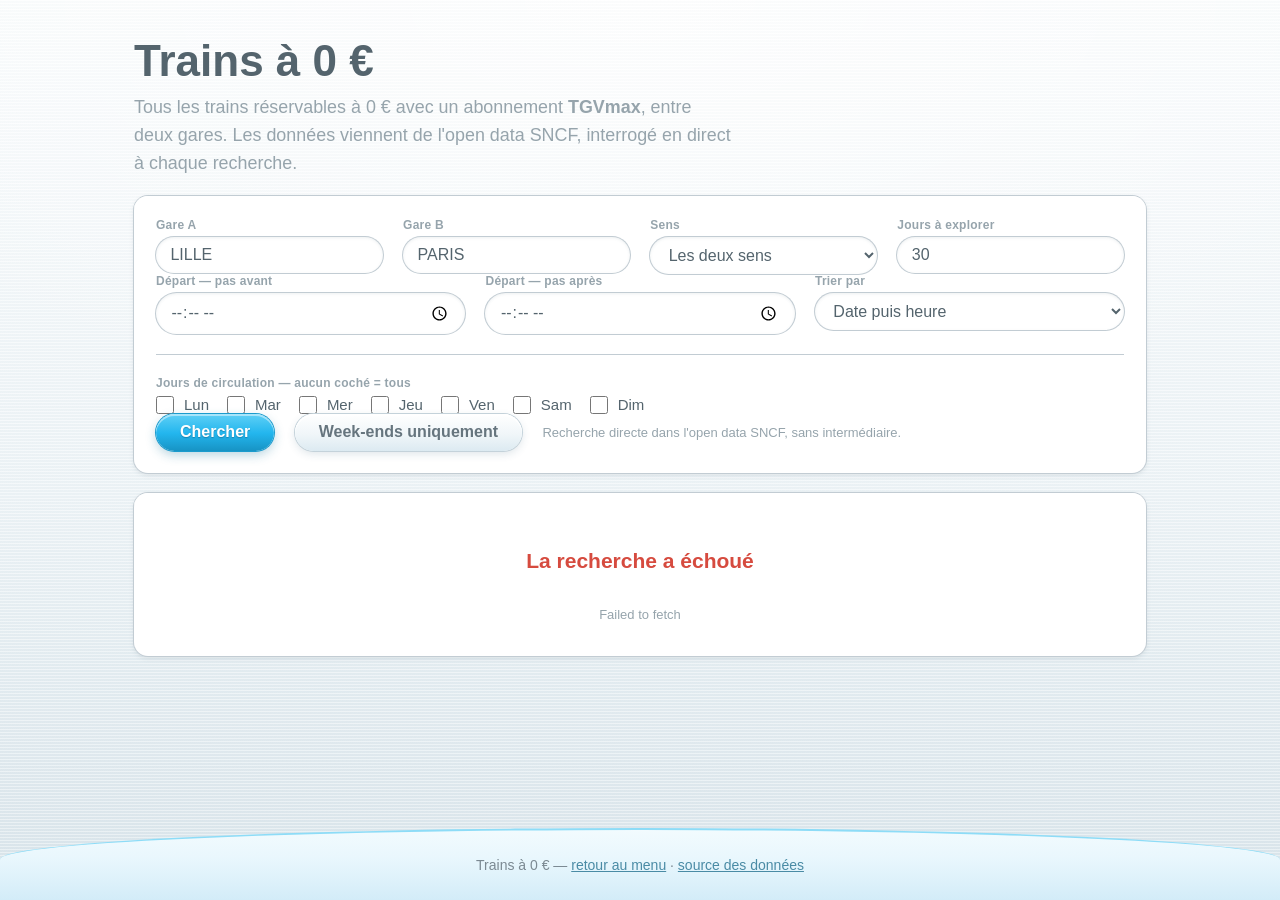
==== trains/index.html @ 4928ea66 "Page Trains a 0 euros, en statique sur l'open data SNCF Le projet sncf-max-tracker tourne sur le ser" ====
<!DOCTYPE html>
<html lang="fr">
<head>
<meta charset="utf-8">
<meta name="viewport" content="width=device-width, initial-scale=1, viewport-fit=cover">
<title>Trains à 0 € — TGVmax</title>
<meta name="description" content="Tous les trains à 0 € avec TGVmax, entre deux gares, sur les jours à venir.">
<meta name="theme-color" content="#23b6ee">
<link rel="canonical" href="https://louishanquiez.fr/trains/">

<meta property="og:type" content="website">
<meta property="og:site_name" content="Louis Hanquiez">
<meta property="og:locale" content="fr_FR">
<meta property="og:url" content="https://louishanquiez.fr/trains/">
<meta property="og:title" content="Trains à 0 € — TGVmax">
<meta property="og:description" content="Tous les trains à 0 € avec TGVmax, entre deux gares, sur les jours à venir.">
<meta property="og:image" content="https://louishanquiez.fr/assets/og-cover.png">

<link rel="icon" href="data:image/svg+xml,<svg xmlns='http://www.w3.org/2000/svg' viewBox='0 0 32 32'><rect width='32' height='32' rx='7' fill='%23eef2f4'/><circle cx='16' cy='16' r='8' fill='%2300a8e8'/></svg>">
<link rel="stylesheet" href="/kit/kit.css">
<style>
  /* Le strict nécessaire : tout le reste vient du kit. */
  .t-grid{
    display: grid;
    grid-template-columns: repeat(auto-fit, minmax(170px, 1fr));
    gap: var(--k-gap);
  }
  .t-grid .k-field{ display: flex; }
  .t-grid .k-input, .t-grid .k-select{ width: 100%; }

  .t-legend{
    display: block;
    margin-bottom: .5em;
    font-size: 12px;
    font-weight: 700;
    letter-spacing: .02em;
    color: var(--k-ink-soft);
  }
  .t-checks{ display: flex; flex-wrap: wrap; gap: 10px 18px; }

  .t-section + .t-section{
    margin-top: var(--k-gap);
    padding-top: var(--k-gap);
    border-top: 1px solid var(--k-frame-edge);
  }

  .t-h2{
    margin: clamp(24px,4vh,38px) 0 clamp(10px,2vh,16px);
    font-size: clamp(17px,2vw,23px);
    font-weight: 700;
    color: var(--k-ink-strong);
  }
  .t-h2 small{ font-weight: 400; color: var(--k-ink-soft); }

  .t-note{ margin: 0; font-size: 13px; color: var(--k-ink-soft); }
  .t-time{ font-variant-numeric: tabular-nums; }
  .t-train{ color: var(--k-ink-soft); font-variant-numeric: tabular-nums; }
  .k-table td.t-trajet{ white-space: normal; font-weight: 700; min-width: 16ch; }
  .t-jour{ font-weight: 700; }
  .t-we{ color: #2f7a2f; }
</style>
</head>
<body>

<div class="k-screen">

  <header class="k-header">
    <h1 class="k-title">Trains à 0 €</h1>
    <p class="k-lede">
      Tous les trains réservables à 0 € avec un abonnement <strong>TGVmax</strong>,
      entre deux gares. Les données viennent de l'open data SNCF, interrogé
      en direct à chaque recherche.
    </p>
  </header>

  <main class="k-main">

    <form class="k-card" id="form">

      <div class="t-section t-grid">
        <label class="k-field">
          <span class="k-label">Gare A</span>
          <input class="k-input" id="gareA" list="gares" value="LILLE" autocomplete="off" required>
        </label>
        <label class="k-field">
          <span class="k-label">Gare B</span>
          <input class="k-input" id="gareB" list="gares" value="PARIS" autocomplete="off" required>
        </label>
        <label class="k-field">
          <span class="k-label">Sens</span>
          <select class="k-select" id="sens">
            <option value="both">Les deux sens</option>
            <option value="ab">A → B seulement</option>
            <option value="ba">B → A seulement</option>
          </select>
        </label>
        <label class="k-field">
          <span class="k-label">Jours à explorer</span>
          <input class="k-input" type="number" id="jours" value="30" min="1" max="30">
        </label>
      </div>

      <datalist id="gares"></datalist>

      <div class="t-section t-grid">
        <label class="k-field">
          <span class="k-label">Départ — pas avant</span>
          <input class="k-input" type="time" id="heureMin">
        </label>
        <label class="k-field">
          <span class="k-label">Départ — pas après</span>
          <input class="k-input" type="time" id="heureMax">
        </label>
        <label class="k-field">
          <span class="k-label">Trier par</span>
          <select class="k-select" id="tri">
            <option value="date">Date puis heure</option>
            <option value="heure">Heure de départ</option>
            <option value="duree">Durée du trajet</option>
            <option value="trajet">Trajet (A→Z)</option>
          </select>
        </label>
      </div>

      <div class="t-section">
        <span class="t-legend">Jours de circulation — aucun coché = tous</span>
        <div class="t-checks" id="jourscoches"></div>
      </div>

      <div class="k-bar" style="margin-bottom:0">
        <button class="k-btn k-btn--primary" type="submit" id="btn">Chercher</button>
        <button class="k-btn" type="button" id="btnWe">Week-ends uniquement</button>
        <p class="t-note">Recherche directe dans l'open data SNCF, sans intermédiaire.</p>
      </div>

    </form>

    <div id="zone"></div>

  </main>

  <footer class="k-footer">
    Trains à 0 € — <a href="/">retour au menu</a> ·
    <a href="https://ressources.data.sncf.com/explore/dataset/tgvmax/" target="_blank" rel="noopener">source des données</a>
  </footer>

</div>

<script src="app.js"></script>
</body>
</html>
---- kit/kit.css ----
/* ============================================================
   KIT — l'ADN visuel commun à toutes mes pages.

   Une page = un lien :
     <link rel="stylesheet" href="/kit/kit.css">

   Convention : tout ce qui vient d'ici est préfixé `k-`. Ce qui est
   propre à une page reste dans sa propre feuille, jamais ici.
   ============================================================ */

:root{
  /* ---- Châssis ---- */
  --k-bg-top:     #fbfdfe;
  --k-bg-mid:     #eef4f7;
  --k-bg-bot:     #dae6ec;
  --k-frame:      #dfe6ea;
  --k-frame-edge: #c2ccd3;

  /* ---- Encre ---- */
  --k-ink:        #66757e;
  --k-ink-strong: #54646d;
  --k-ink-soft:   #96a4ac;

  /* ---- Bleu Wii ---- */
  --k-blue:       #23b6ee;
  --k-blue-soft:  #8ddcf7;
  --k-blue-pale:  #e9f7fd;
  --k-blue-deep:  #1793c4;

  /* ---- Sémantique ---- */
  --k-good:       #4a9d4a;
  --k-warn:       #d98324;
  --k-bad:        #d64b3f;

  /* ---- Métriques ---- */
  --k-radius:     clamp(9px, 1.1vw, 15px);
  --k-radius-sm:  8px;
  --k-gap:        clamp(12px, 1.6vw, 22px);
  --k-pad:        clamp(16px, 3.5vw, 44px);

  /* ---- Ombres ---- */
  --k-lift:       0 2px 5px rgba(80,105,120,.16);
  --k-lift-hi:    0 6px 16px rgba(40,110,145,.22);

  --k-font: "Trebuchet MS", "Segoe UI", Tahoma, Verdana, sans-serif;
}

/* ============================================================
   Base
   ============================================================ */

*,
*::before,
*::after{ box-sizing: border-box; }

html, body{ height: 100%; }

body{
  margin: 0;
  font-family: var(--k-font);
  color: var(--k-ink);
  background: var(--k-bg-mid);
  -webkit-font-smoothing: antialiased;
}

/* Le fond caractéristique : dégradé de châssis + fine trame. */
.k-screen{
  position: relative;
  min-height: 100dvh;
  display: flex;
  flex-direction: column;
  background:
    radial-gradient(120% 80% at 50% 0%, #ffffff 0%, rgba(255,255,255,0) 60%),
    linear-gradient(180deg, var(--k-bg-top) 0%, var(--k-bg-mid) 55%, var(--k-bg-bot) 100%);
  background-attachment: fixed;
}

.k-screen::before{
  content: "";
  position: fixed;
  inset: 0;
  z-index: 0;
  pointer-events: none;
  opacity: .7;
  background: repeating-linear-gradient(
    180deg,
    rgba(255,255,255,.55) 0px,
    rgba(255,255,255,.55) 1px,
    rgba(150,170,180,.05) 1px,
    rgba(150,170,180,.05) 3px
  );
}

/* Visible des lecteurs d'écran et des moteurs, invisible à l'œil. */
.k-sr-only{
  position: absolute;
  width: 1px;
  height: 1px;
  margin: -1px;
  padding: 0;
  overflow: hidden;
  clip-path: inset(50%);
  white-space: nowrap;
  border: 0;
}

/* ============================================================
   Mise en page — c'est elle qui fait que deux pages sans rapport
   se ressemblent quand même.
   ============================================================ */

.k-header,
.k-main,
.k-footer{ position: relative; z-index: 1; }

.k-header{
  padding: clamp(22px, 4vh, 46px) var(--k-pad) clamp(14px, 2vh, 24px);
  max-width: 1100px;
  width: 100%;
  margin: 0 auto;
}

.k-title{
  margin: 0;
  font-size: clamp(26px, 4vw, 44px);
  font-weight: 700;
  line-height: 1.12;
  color: var(--k-ink-strong);
  text-shadow: 0 1px 0 rgba(255,255,255,.9);
}

.k-lede{
  margin: .5em 0 0;
  max-width: 60ch;
  font-size: clamp(14px, 1.4vw, 18px);
  line-height: 1.55;
  color: var(--k-ink-soft);
}

.k-main{
  flex: 1 1 auto;
  width: 100%;
  max-width: 1100px;
  margin: 0 auto;
  padding: 0 var(--k-pad) clamp(28px, 5vh, 60px);
}

/* Barre de filtres / d'actions, juste sous le titre. */
.k-bar{
  display: flex;
  flex-wrap: wrap;
  align-items: center;
  gap: var(--k-gap);
  margin-bottom: clamp(16px, 2.4vh, 26px);
}

.k-bar__spacer{ flex: 1 1 auto; }

/* Le pied de page reprend la courbe bleue du menu. */
.k-footer{
  flex: 0 0 auto;
  margin-top: auto;
  padding: clamp(18px, 3vh, 30px) var(--k-pad);
  text-align: center;
  font-size: clamp(12px, 1.2vw, 14px);
  color: #7b8992;
  background: linear-gradient(180deg, #f2fbfe 0%, var(--k-blue-pale) 40%, #d3ecf8 100%);
  border-top: 2px solid var(--k-blue-soft);
  border-radius: 50% 50% 0 0 / clamp(20px, 3.5vh, 40px) clamp(20px, 3.5vh, 40px) 0 0;
}

.k-footer a{ color: #4a8ba5; }

/* ============================================================
   Composants
   ============================================================ */

/* ---- Boutons ---- */

.k-btn{
  display: inline-flex;
  align-items: center;
  justify-content: center;
  gap: .5em;
  appearance: none;
  border: 0;
  font: inherit;
  font-weight: 700;
  font-size: clamp(13px, 1.3vw, 16px);
  text-decoration: none;
  white-space: nowrap;
  cursor: pointer;
  border-radius: 999px;
  padding: .6em 1.5em;
  color: var(--k-ink);
  background: linear-gradient(180deg, #ffffff 0%, #f0f6f9 55%, #dceaf1 100%);
  box-shadow:
    0 0 0 1px #c4d2da,
    inset 0 2px 0 rgba(255,255,255,.95),
    0 3px 8px rgba(50,95,120,.16);
  transition: transform .14s ease, box-shadow .14s ease;
}

.k-btn--primary{
  color: #fff;
  text-shadow: 0 1px 1px rgba(0,60,90,.35);
  background: linear-gradient(180deg, #5fd0f6 0%, var(--k-blue) 52%, var(--k-blue-deep) 100%);
  box-shadow:
    0 0 0 1px #1b9bcd,
    inset 0 2px 0 rgba(255,255,255,.45),
    0 4px 11px rgba(30,120,160,.32);
}

.k-btn:hover{
  transform: translateY(-2px) scale(1.03);
  box-shadow:
    0 0 0 1px var(--k-blue-soft),
    0 0 0 4px rgba(35,182,238,.20),
    var(--k-lift-hi);
}

.k-btn:active{ transform: translateY(0) scale(.98); }
.k-btn:focus{ outline: none; }
.k-btn:focus-visible{ outline: 2px solid var(--k-blue); outline-offset: 3px; }
.k-btn[disabled]{ opacity: .5; pointer-events: none; }

/* ---- Champs ---- */

.k-field{
  display: inline-flex;
  flex-direction: column;
  gap: .35em;
  min-width: 0;
}

.k-label{
  font-size: 12px;
  font-weight: 700;
  letter-spacing: .02em;
  color: var(--k-ink-soft);
}

.k-input,
.k-select{
  font: inherit;
  font-size: clamp(13px, 1.3vw, 16px);
  color: var(--k-ink-strong);
  padding: .55em .9em;
  border: 0;
  border-radius: 999px;
  background: #fff;
  box-shadow: 0 0 0 1px var(--k-frame-edge), inset 0 1px 3px rgba(80,105,120,.10);
  transition: box-shadow .14s ease;
}

.k-input:focus,
.k-select:focus{
  outline: none;
  box-shadow: 0 0 0 1px var(--k-blue-soft), 0 0 0 4px rgba(35,182,238,.20);
}

/* ---- Case à cocher ---- */

.k-check{
  display: inline-flex;
  align-items: center;
  gap: 10px;
  font-size: clamp(13px, 1.3vw, 15px);
  color: var(--k-ink-strong);
  cursor: pointer;
}

.k-check input{
  width: 18px;
  height: 18px;
  margin: 0;
  flex: 0 0 auto;
  accent-color: var(--k-blue);
}

.k-check input:focus-visible{
  outline: 2px solid var(--k-blue);
  outline-offset: 2px;
}

/* ---- Carte ---- */

.k-card{
  position: relative;
  padding: clamp(14px, 2vw, 22px);
  border-radius: var(--k-radius);
  background: #fff;
  box-shadow:
    inset 0 1px 0 rgba(255,255,255,.95),
    0 0 0 1px var(--k-frame-edge),
    var(--k-lift);
}

.k-card__title{
  margin: 0 0 .35em;
  font-size: clamp(15px, 1.6vw, 19px);
  font-weight: 700;
  color: var(--k-ink-strong);
}

.k-grid{
  display: grid;
  grid-template-columns: repeat(auto-fill, minmax(clamp(220px, 30vw, 300px), 1fr));
  gap: var(--k-gap);
}

/* ---- Puces ---- */

.k-chips{
  display: flex;
  flex-wrap: wrap;
  gap: 8px;
  margin: 0;
  padding: 0;
  list-style: none;
}

.k-chip{
  display: inline-block;
  padding: .32em .85em;
  border-radius: 999px;
  font-size: clamp(11px, 1.05vw, 14px);
  color: #40788e;
  background: var(--k-blue-pale);
  box-shadow: inset 0 0 0 1px var(--k-blue-soft);
}

.k-chip--good{ color: #2f7a2f; background: #eaf7ea; box-shadow: inset 0 0 0 1px #b6e0b6; }
.k-chip--warn{ color: #96601a; background: #fdf3e4; box-shadow: inset 0 0 0 1px #f0d2a3; }
.k-chip--bad{  color: #9c352c; background: #fdeceb; box-shadow: inset 0 0 0 1px #f2b8b3; }

/* ---- Tableau de résultats ---- */

/* Un tableau large doit défiler dans sa boîte, jamais la page. */
.k-table-wrap{
  overflow-x: auto;
  border-radius: var(--k-radius);
  box-shadow: 0 0 0 1px var(--k-frame-edge), var(--k-lift);
  background: #fff;
}

.k-table{
  width: 100%;
  border-collapse: collapse;
  font-size: clamp(13px, 1.3vw, 15px);
}

.k-table th,
.k-table td{
  padding: .75em 1em;
  text-align: left;
  white-space: nowrap;
}

.k-table thead th{
  position: sticky;
  top: 0;
  font-size: 12px;
  font-weight: 700;
  letter-spacing: .03em;
  text-transform: uppercase;
  color: #5b8ea3;
  background: var(--k-blue-pale);
  box-shadow: inset 0 -1px 0 var(--k-blue-soft);
}

.k-table tbody tr + tr td{ border-top: 1px solid #e7edf0; }
.k-table tbody tr:hover td{ background: #f6fbfd; }

/* `.k-table th` porte déjà `text-align: left` : il faut au moins autant
   de spécificité pour le contrer, d'où les sélecteurs qualifiés. */
.k-table th.k-table__num,
.k-table td.k-table__num{
  text-align: right;
  font-variant-numeric: tabular-nums;
}

/* ============================================================
   États — les trois pages en ont besoin, autant les fixer ici.
   ============================================================ */

.k-state{
  display: flex;
  flex-direction: column;
  align-items: center;
  justify-content: center;
  gap: .8em;
  /* Assez généreux seul au milieu d'une page, sans devenir absurde
     quand l'état est imbriqué dans une carte qui a déjà son padding. */
  padding: clamp(26px, 5vh, 54px) var(--k-pad);
  text-align: center;
  color: var(--k-ink-soft);
}

.k-state__title{
  font-size: clamp(16px, 1.8vw, 21px);
  font-weight: 700;
  color: var(--k-ink);
}

.k-state--error .k-state__title{ color: var(--k-bad); }

/* Posé dans une carte, l'état n'a pas besoin de sa marge pleine page :
   la carte apporte déjà la sienne. */
.k-card > .k-state{
  padding: clamp(6px, 1.4vh, 16px) 0;
}

/* Anneau de chargement, dans le bleu de la maison. */
.k-spinner{
  width: 38px;
  height: 38px;
  border-radius: 50%;
  border: 4px solid var(--k-blue-pale);
  border-top-color: var(--k-blue);
  animation: k-spin .8s linear infinite;
}

@keyframes k-spin{ to{ transform: rotate(360deg); } }

/* ============================================================
   Adaptations
   ============================================================ */

@media (max-width: 560px){
  .k-bar{ gap: 10px; }
  .k-field{ flex: 1 1 100%; }
  .k-input,
  .k-select{ width: 100%; }
}

@media (prefers-reduced-motion: reduce){
  *,
  *::before,
  *::after{
    transition-duration: .01ms !important;
    animation-duration: .01ms !important;
    animation-iteration-count: 1 !important;
  }
}
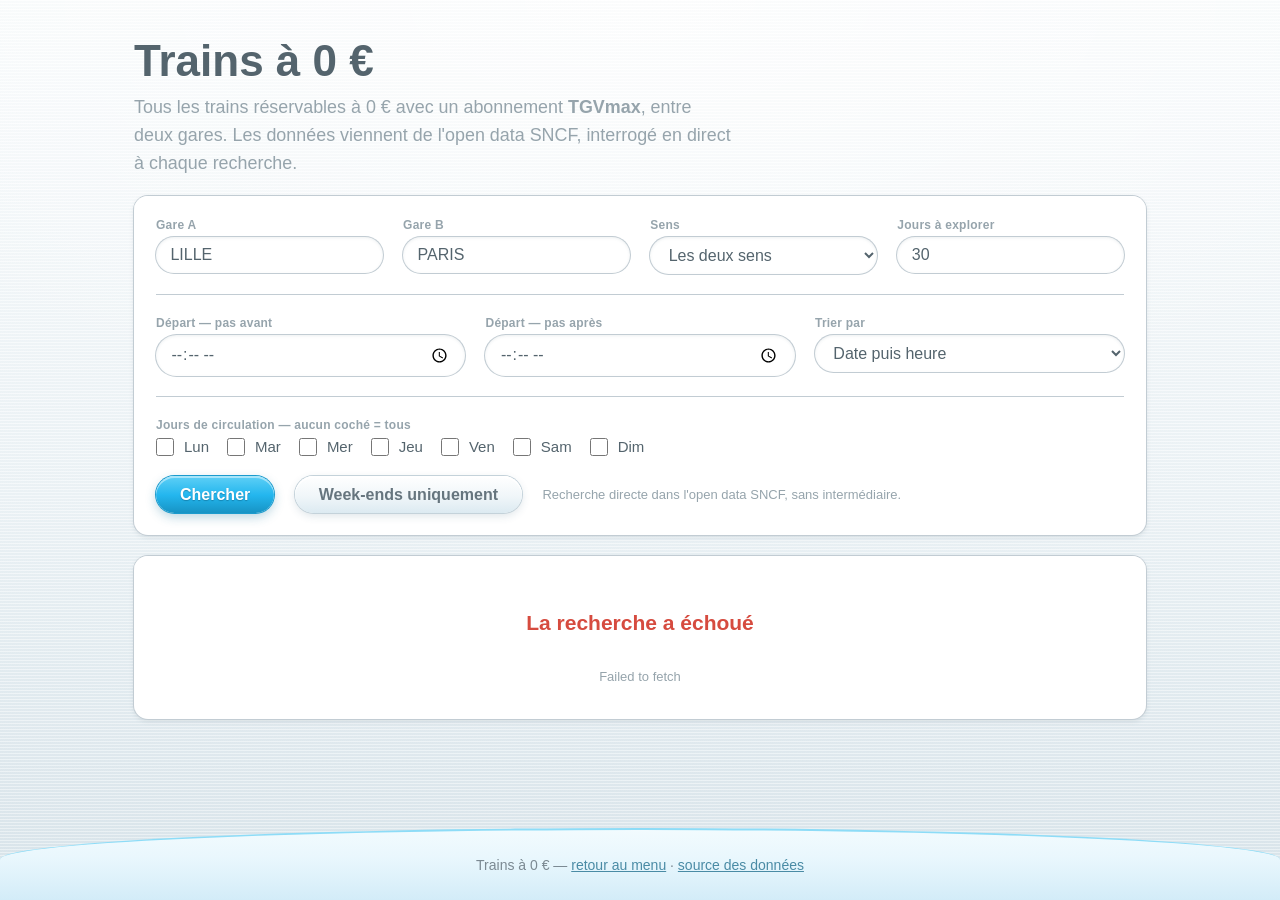
==== commit ede96f4a: "Trains : filets de section retablis Le <datalist> des gares etait place entre deux .t-section, ce qu" ====
--- a/trains/index.html
+++ b/trains/index.html
@@ -38,7 +38,12 @@
   }
   .t-checks{ display: flex; flex-wrap: wrap; gap: 10px 18px; }
 
-  .t-section + .t-section{
+  .t-section{ margin-bottom: var(--k-gap); }
+
+  /* `:not(:first-child)` plutôt que `+` : un élément invisible glissé
+     entre deux sections (le <datalist> des gares, par exemple) romprait
+     l'adjacence et supprimerait silencieusement le filet. */
+  .t-section:not(:first-child){
     margin-top: var(--k-gap);
     padding-top: var(--k-gap);
     border-top: 1px solid var(--k-frame-edge);
@@ -100,8 +105,6 @@
         </label>
       </div>
 
-      <datalist id="gares"></datalist>
-
       <div class="t-section t-grid">
         <label class="k-field">
           <span class="k-label">Départ — pas avant</span>
@@ -133,6 +136,10 @@
         <p class="t-note">Recherche directe dans l'open data SNCF, sans intermédiaire.</p>
       </div>
 
+      <!-- Invisible : sa place dans le document n'a aucune importance, on
+           l'écarte du flux des sections pour ne pas gêner leur espacement. -->
+      <datalist id="gares"></datalist>
+
     </form>
 
     <div id="zone"></div>
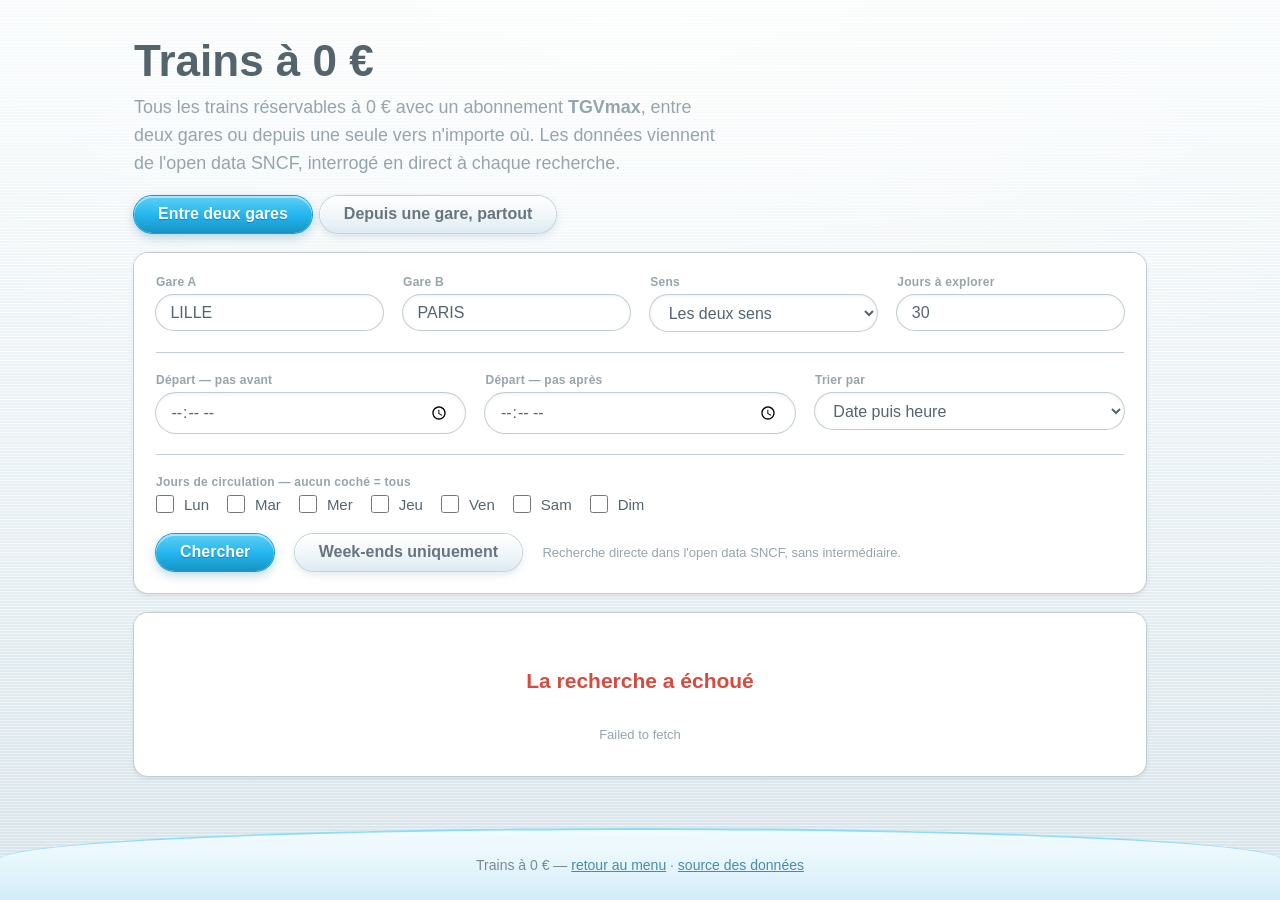
==== commit b38f69fe: "Trains : onglet "depuis une gare, partout" Ajoute un second mode de recherche à côté de la paire de " ====
--- a/trains/index.html
+++ b/trains/index.html
@@ -63,6 +63,14 @@
   .k-table td.t-trajet{ white-space: normal; font-weight: 700; min-width: 16ch; }
   .t-jour{ font-weight: 700; }
   .t-we{ color: #2f7a2f; }
+
+  /* Bascule entre les deux modes de recherche : deux boutons qui
+     jouent le rôle d'onglets, sans composant dédié dans le kit. */
+  .t-modes{ display: flex; gap: 8px; margin-bottom: var(--k-gap); }
+  .t-mode-anywhere{ display: none; }
+  #form.t-mode--anywhere .t-mode-pair{ display: none; }
+  #form.t-mode--anywhere .t-section.t-mode-anywhere{ display: grid; }
+  #form.t-mode--anywhere p.t-mode-anywhere{ display: block; }
 </style>
 </head>
 <body>
@@ -73,23 +81,28 @@
     <h1 class="k-title">Trains à 0 €</h1>
     <p class="k-lede">
       Tous les trains réservables à 0 € avec un abonnement <strong>TGVmax</strong>,
-      entre deux gares. Les données viennent de l'open data SNCF, interrogé
-      en direct à chaque recherche.
+      entre deux gares ou depuis une seule vers n'importe où. Les données
+      viennent de l'open data SNCF, interrogé en direct à chaque recherche.
     </p>
   </header>
 
   <main class="k-main">
 
+    <div class="t-modes" role="tablist">
+      <button class="k-btn k-btn--primary" type="button" id="modePair" role="tab" aria-selected="true">Entre deux gares</button>
+      <button class="k-btn" type="button" id="modeAnywhere" role="tab" aria-selected="false">Depuis une gare, partout</button>
+    </div>
+
     <form class="k-card" id="form">
 
-      <div class="t-section t-grid">
+      <div class="t-section t-grid t-mode-pair">
         <label class="k-field">
           <span class="k-label">Gare A</span>
-          <input class="k-input" id="gareA" list="gares" value="LILLE" autocomplete="off" required>
+          <input class="k-input" id="gareA" list="gares" value="LILLE" autocomplete="off">
         </label>
         <label class="k-field">
           <span class="k-label">Gare B</span>
-          <input class="k-input" id="gareB" list="gares" value="PARIS" autocomplete="off" required>
+          <input class="k-input" id="gareB" list="gares" value="PARIS" autocomplete="off">
         </label>
         <label class="k-field">
           <span class="k-label">Sens</span>
@@ -105,7 +118,18 @@
         </label>
       </div>
 
-      <div class="t-section t-grid">
+      <div class="t-section t-grid t-mode-anywhere">
+        <label class="k-field">
+          <span class="k-label">Gare de départ</span>
+          <input class="k-input" id="garePartout" list="gares" value="PARIS" autocomplete="off">
+        </label>
+        <label class="k-field">
+          <span class="k-label">Jours à explorer</span>
+          <input class="k-input" type="number" id="joursPartout" value="14" min="1" max="30">
+        </label>
+      </div>
+
+      <div class="t-section t-grid t-mode-pair">
         <label class="k-field">
           <span class="k-label">Départ — pas avant</span>
           <input class="k-input" type="time" id="heureMin">
@@ -125,15 +149,16 @@
         </label>
       </div>
 
-      <div class="t-section">
+      <div class="t-section t-mode-pair">
         <span class="t-legend">Jours de circulation — aucun coché = tous</span>
         <div class="t-checks" id="jourscoches"></div>
       </div>
 
       <div class="k-bar" style="margin-bottom:0">
         <button class="k-btn k-btn--primary" type="submit" id="btn">Chercher</button>
-        <button class="k-btn" type="button" id="btnWe">Week-ends uniquement</button>
-        <p class="t-note">Recherche directe dans l'open data SNCF, sans intermédiaire.</p>
+        <button class="k-btn t-mode-pair" type="button" id="btnWe">Week-ends uniquement</button>
+        <p class="t-note t-mode-pair">Recherche directe dans l'open data SNCF, sans intermédiaire.</p>
+        <p class="t-note t-mode-anywhere">Classé par destination, du plus proche au plus lointain dans le temps.</p>
       </div>
 
       <!-- Invisible : sa place dans le document n'a aucune importance, on
